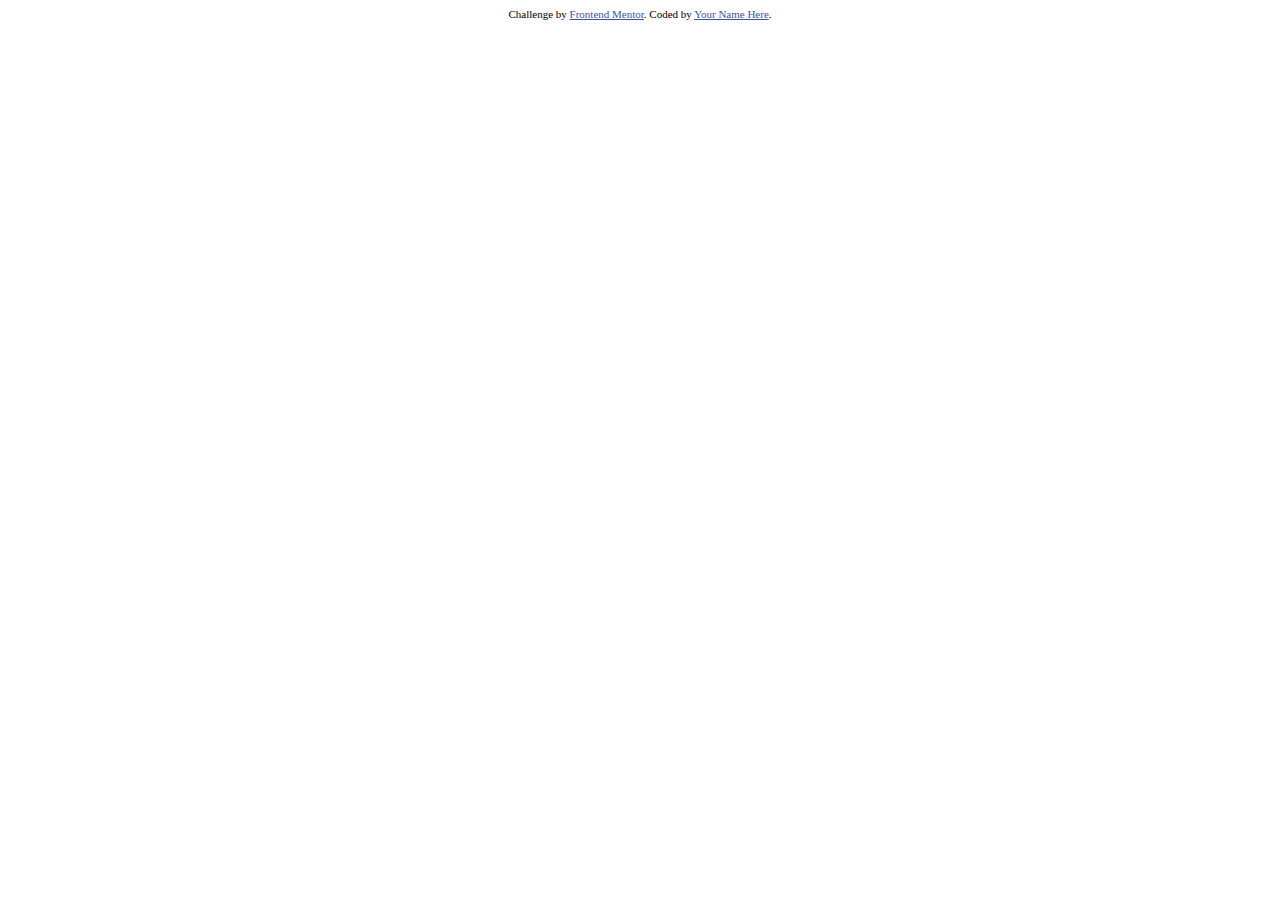
==== frontend-mentor/calculator-app-main/index.html @ 5159f393 "Front End Mentor Challenge" ====
<!DOCTYPE html>
<html lang="en">
<head>
  <meta charset="UTF-8">
  <meta name="viewport" content="width=device-width, initial-scale=1.0"> <!-- displays site properly based on user's device -->

  <link rel="icon" type="image/png" sizes="32x32" href="./images/favicon-32x32.png">
  
  <title>Frontend Mentor | Calculator app</title>

  <!-- Feel free to remove these styles or customise in your own stylesheet 👍 -->
  <style>
    .attribution { font-size: 11px; text-align: center; }
    .attribution a { color: hsl(228, 45%, 44%); }
  </style>
</head>
<body>


  
  <div class="attribution">
    Challenge by <a href="https://www.frontendmentor.io?ref=challenge" target="_blank">Frontend Mentor</a>. 
    Coded by <a href="#">Your Name Here</a>.
  </div>
</body>
</html>
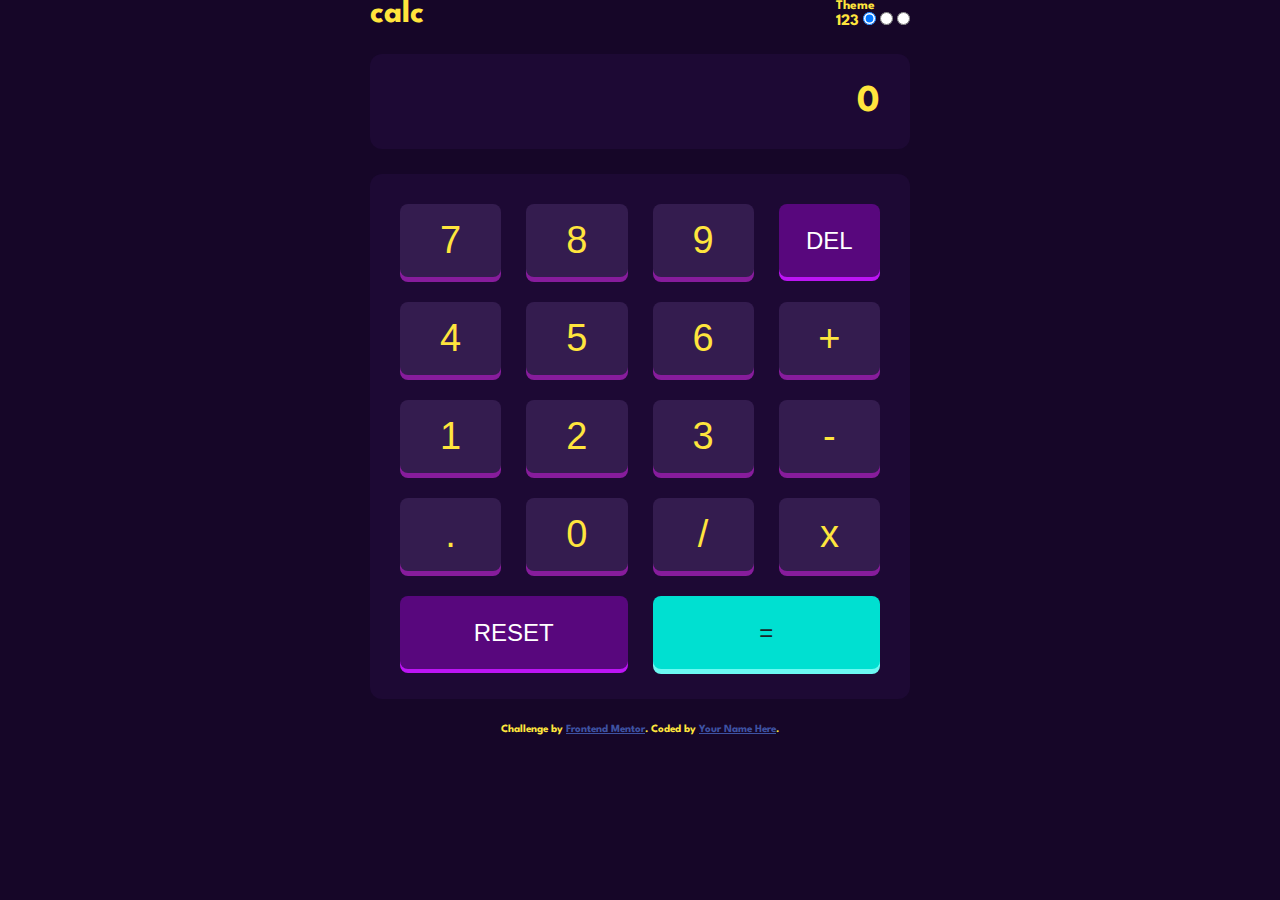
==== commit 1e23b5af: "Front-End Mentor Challenge" ====
--- a/frontend-mentor/calculator-app-main/index.html
+++ b/frontend-mentor/calculator-app-main/index.html
@@ -3,24 +3,63 @@
 <head>
   <meta charset="UTF-8">
   <meta name="viewport" content="width=device-width, initial-scale=1.0"> <!-- displays site properly based on user's device -->
-
+  <link rel="stylesheet" href="styles/css/main.css">
   <link rel="icon" type="image/png" sizes="32x32" href="./images/favicon-32x32.png">
   
   <title>Frontend Mentor | Calculator app</title>
-
-  <!-- Feel free to remove these styles or customise in your own stylesheet 👍 -->
   <style>
     .attribution { font-size: 11px; text-align: center; }
     .attribution a { color: hsl(228, 45%, 44%); }
   </style>
 </head>
 <body>
+  <div class="container">
+    <div class="flex-content">
+      <header class="header">
+        <h1 class="title">calc</h1>
+        <div class="theme-switcher">
+          <h5>Theme</h5>
+          <form action=".">
+            <label for="theme-a">1</label><label for="theme-b">2</label><label for="theme-c">3</label>
+              <input id="theme-a" type="radio" name="theme-a" checked="checked">
+              <input id="theme-b" type="radio" name="theme-b" >
+              <input id="theme-c" type="radio" name="theme-c" >
+          </form>
+        </div>
+      </header>
+      <main class="main">
+        <div class="display">0</div>
+        <div class="keypad">
+          <button value="7" class="key">7</button>
+          <button value="8" class="key">8</button>
+          <button value="9" class="key">9</button>
+          <button value="DEL" class="key accent">DEL</button>
 
+          <button value="4" class="key">4</button>
+          <button value="5" class="key">5</button>
+          <button value="6" class="key">6</button>
+          <button value="+" class="key">+</button>
 
-  
-  <div class="attribution">
+          <button value="1" class="key">1</button>
+          <button value="2" class="key">2</button>
+          <button value="3" class="key">3</button>
+          <button value="-" class="key">-</button>
+
+          <button value="." class="key">.</button>
+          <button value="0" class="key">0</button>
+          <button value="/" class="key">/</button>
+          <button value="x" class="key">x</button>
+          
+          <button value="RESET" class="key reset accent">RESET</button>
+          <button value="=" class="key-equal equal">=</button>
+        </div>
+      </main>
+    </div>
+  </div>
+
+  <footer class="attribution">
     Challenge by <a href="https://www.frontendmentor.io?ref=challenge" target="_blank">Frontend Mentor</a>. 
     Coded by <a href="#">Your Name Here</a>.
-  </div>
+  </footer>
 </body>
 </html>--- a/frontend-mentor/calculator-app-main/styles/css/main.css
+++ b/frontend-mentor/calculator-app-main/styles/css/main.css
@@ -0,0 +1,101 @@
+@import url("https://fonts.googleapis.com/css2?family=League+Spartan:wght@700&display=swap");
+* {
+  border: 0;
+  box-sizing: border-box;
+  margin: 0;
+  padding: 0;
+}
+
+body {
+  background: hsl(268deg, 75%, 9%);
+  color: hsl(52deg, 100%, 62%);
+  font-family: "League Spartan", sans-serif;
+  font-size: 16px;
+  font-weight: 700;
+  min-height: 100vh;
+}
+
+.container {
+  margin: 0 auto;
+  max-width: 540px;
+}
+
+.flex-content,
+.header,
+.main {
+  display: flex;
+}
+
+.flex-content {
+  align-items: center;
+  flex-direction: column;
+  justify-content: center;
+}
+
+.header,
+.main {
+  width: 100%;
+}
+
+.header .theme-switcher {
+  margin-left: auto;
+}
+
+.main {
+  flex-direction: column;
+  margin: 25px 0;
+}
+.main .display,
+.main .keypad {
+  border-radius: 0.75rem;
+  padding: 30px;
+}
+.main .display {
+  background: hsl(268deg, 71%, 12%);
+  font-size: 2.375rem;
+  margin: 0 0 25px;
+  text-align: right;
+  width: 100%;
+}
+.main .keypad {
+  background: hsl(268deg, 71%, 12%);
+  display: grid;
+  gap: 25px;
+  grid-template: repeat(5, 1fr)/repeat(4, 1fr);
+  text-align: center;
+}
+.main .keypad button {
+  background: hsl(268deg, 47%, 21%);
+  border-radius: 0.5rem;
+  box-shadow: 0 5px hsl(290deg, 70%, 36%);
+  color: hsl(52deg, 100%, 62%);
+  font-size: 2.375rem;
+  padding: 15px 0;
+}
+.main .keypad button:hover {
+  cursor: pointer;
+}
+.main .keypad .accent,
+.main .keypad .equal {
+  font-size: 1.5rem;
+}
+.main .keypad .accent {
+  background: hsl(281deg, 89%, 26%);
+  box-shadow: 0 4px hsl(285deg, 91%, 52%);
+  color: hsl(0deg, 0%, 100%);
+}
+.main .keypad .reset {
+  grid-column-start: 1;
+  grid-column-end: span 2;
+}
+.main .keypad .equal {
+  background: hsl(176deg, 100%, 44%);
+  box-shadow: 0 5px hsl(177deg, 92%, 70%);
+  color: hsl(198deg, 20%, 13%);
+  grid-column-start: 3;
+  grid-column-end: span 2;
+}
+.main .key-accent {
+  background: hsl(281deg, 89%, 26%);
+  box-shadow: 0 -10px hsl(285deg, 91%, 52%);
+}/*# sourceMappingURL=main.css.map */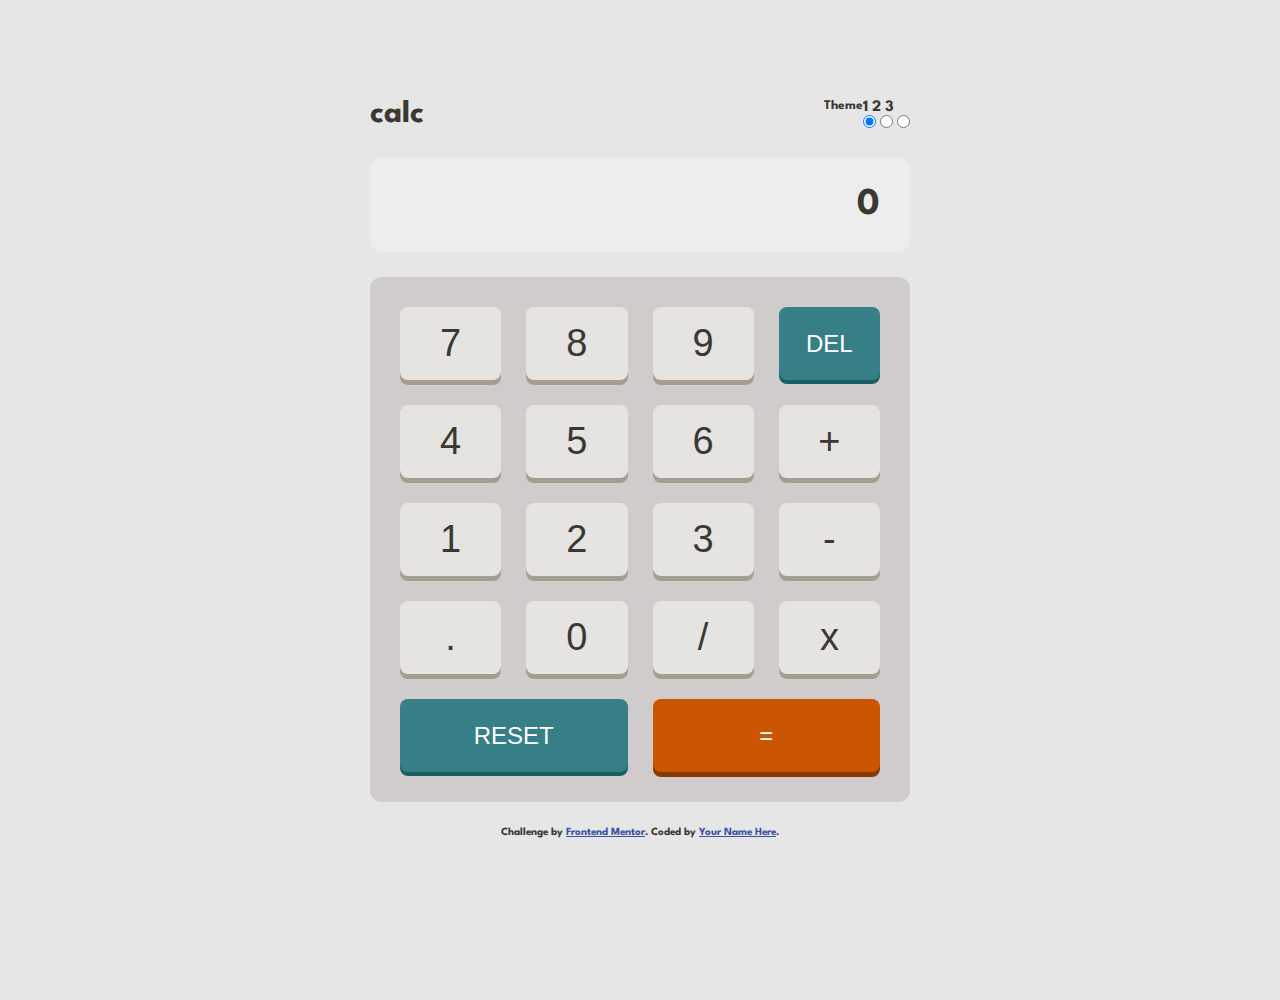
==== commit bcea60a3: "Front-End Mentor Challenges" ====
--- a/frontend-mentor/calculator-app-main/index.html
+++ b/frontend-mentor/calculator-app-main/index.html
@@ -20,10 +20,16 @@
         <div class="theme-switcher">
           <h5>Theme</h5>
           <form action=".">
-            <label for="theme-a">1</label><label for="theme-b">2</label><label for="theme-c">3</label>
+            <div class="labels">
+              <label for="theme-a">1</label>
+              <label for="theme-b">2</label>
+              <label for="theme-c">3</label>
+            </div>
+            <div class="inputs">
               <input id="theme-a" type="radio" name="theme-a" checked="checked">
               <input id="theme-b" type="radio" name="theme-b" >
               <input id="theme-c" type="radio" name="theme-c" >
+            </div>
           </form>
         </div>
       </header>
@@ -33,22 +39,22 @@
           <button value="7" class="key">7</button>
           <button value="8" class="key">8</button>
           <button value="9" class="key">9</button>
-          <button value="DEL" class="key accent">DEL</button>
+          <button value="DEL" class="key-del accent">DEL</button>
 
           <button value="4" class="key">4</button>
           <button value="5" class="key">5</button>
           <button value="6" class="key">6</button>
-          <button value="+" class="key">+</button>
+          <button value="+" class="key-plus operator">+</button>
 
           <button value="1" class="key">1</button>
           <button value="2" class="key">2</button>
           <button value="3" class="key">3</button>
-          <button value="-" class="key">-</button>
+          <button value="-" class="key-minus operator">-</button>
 
-          <button value="." class="key">.</button>
+          <button value="." class="key float">.</button>
           <button value="0" class="key">0</button>
-          <button value="/" class="key">/</button>
-          <button value="x" class="key">x</button>
+          <button value="/" class="key-divide operator">/</button>
+          <button value="x" class="key-multiply operator">x</button>
           
           <button value="RESET" class="key reset accent">RESET</button>
           <button value="=" class="key-equal equal">=</button>
@@ -61,5 +67,7 @@
     Challenge by <a href="https://www.frontendmentor.io?ref=challenge" target="_blank">Frontend Mentor</a>. 
     Coded by <a href="#">Your Name Here</a>.
   </footer>
+
+  <script type="text/javascript" src="js/script.js"></script>
 </body>
 </html>--- a/frontend-mentor/calculator-app-main/styles/css/main.css
+++ b/frontend-mentor/calculator-app-main/styles/css/main.css
@@ -7,8 +7,8 @@
 }
 
 body {
-  background: hsl(268deg, 75%, 9%);
-  color: hsl(52deg, 100%, 62%);
+  background: hsl(0deg, 0%, 90%);
+  color: hsl(60deg, 7%, 21%);
   font-family: "League Spartan", sans-serif;
   font-size: 16px;
   font-weight: 700;
@@ -27,9 +27,8 @@
 }
 
 .flex-content {
-  align-items: center;
   flex-direction: column;
-  justify-content: center;
+  margin-top: 100px;
 }
 
 .header,
@@ -38,6 +37,7 @@
 }
 
 .header .theme-switcher {
+  display: flex;
   margin-left: auto;
 }
 
@@ -51,24 +51,24 @@
   padding: 30px;
 }
 .main .display {
-  background: hsl(268deg, 71%, 12%);
+  background: hsl(0deg, 0%, 93%);
   font-size: 2.375rem;
   margin: 0 0 25px;
   text-align: right;
   width: 100%;
 }
 .main .keypad {
-  background: hsl(268deg, 71%, 12%);
+  background: hsl(0deg, 5%, 81%);
   display: grid;
   gap: 25px;
   grid-template: repeat(5, 1fr)/repeat(4, 1fr);
   text-align: center;
 }
 .main .keypad button {
-  background: hsl(268deg, 47%, 21%);
+  background: hsl(45deg, 7%, 89%);
   border-radius: 0.5rem;
-  box-shadow: 0 5px hsl(290deg, 70%, 36%);
-  color: hsl(52deg, 100%, 62%);
+  box-shadow: 0 5px hsl(35deg, 11%, 61%);
+  color: hsl(60deg, 7%, 21%);
   font-size: 2.375rem;
   padding: 15px 0;
 }
@@ -80,8 +80,8 @@
   font-size: 1.5rem;
 }
 .main .keypad .accent {
-  background: hsl(281deg, 89%, 26%);
-  box-shadow: 0 4px hsl(285deg, 91%, 52%);
+  background: hsl(185deg, 42%, 37%);
+  box-shadow: 0 4px hsl(185deg, 58%, 25%);
   color: hsl(0deg, 0%, 100%);
 }
 .main .keypad .reset {
@@ -89,13 +89,13 @@
   grid-column-end: span 2;
 }
 .main .keypad .equal {
-  background: hsl(176deg, 100%, 44%);
-  box-shadow: 0 5px hsl(177deg, 92%, 70%);
-  color: hsl(198deg, 20%, 13%);
+  background: hsl(25deg, 98%, 40%);
+  box-shadow: 0 5px hsl(25deg, 99%, 27%);
+  color: hsl(0deg, 0%, 100%);
   grid-column-start: 3;
   grid-column-end: span 2;
 }
 .main .key-accent {
-  background: hsl(281deg, 89%, 26%);
-  box-shadow: 0 -10px hsl(285deg, 91%, 52%);
+  background: hsl(185deg, 42%, 37%);
+  box-shadow: 0 -10px hsl(185deg, 58%, 25%);
 }/*# sourceMappingURL=main.css.map */